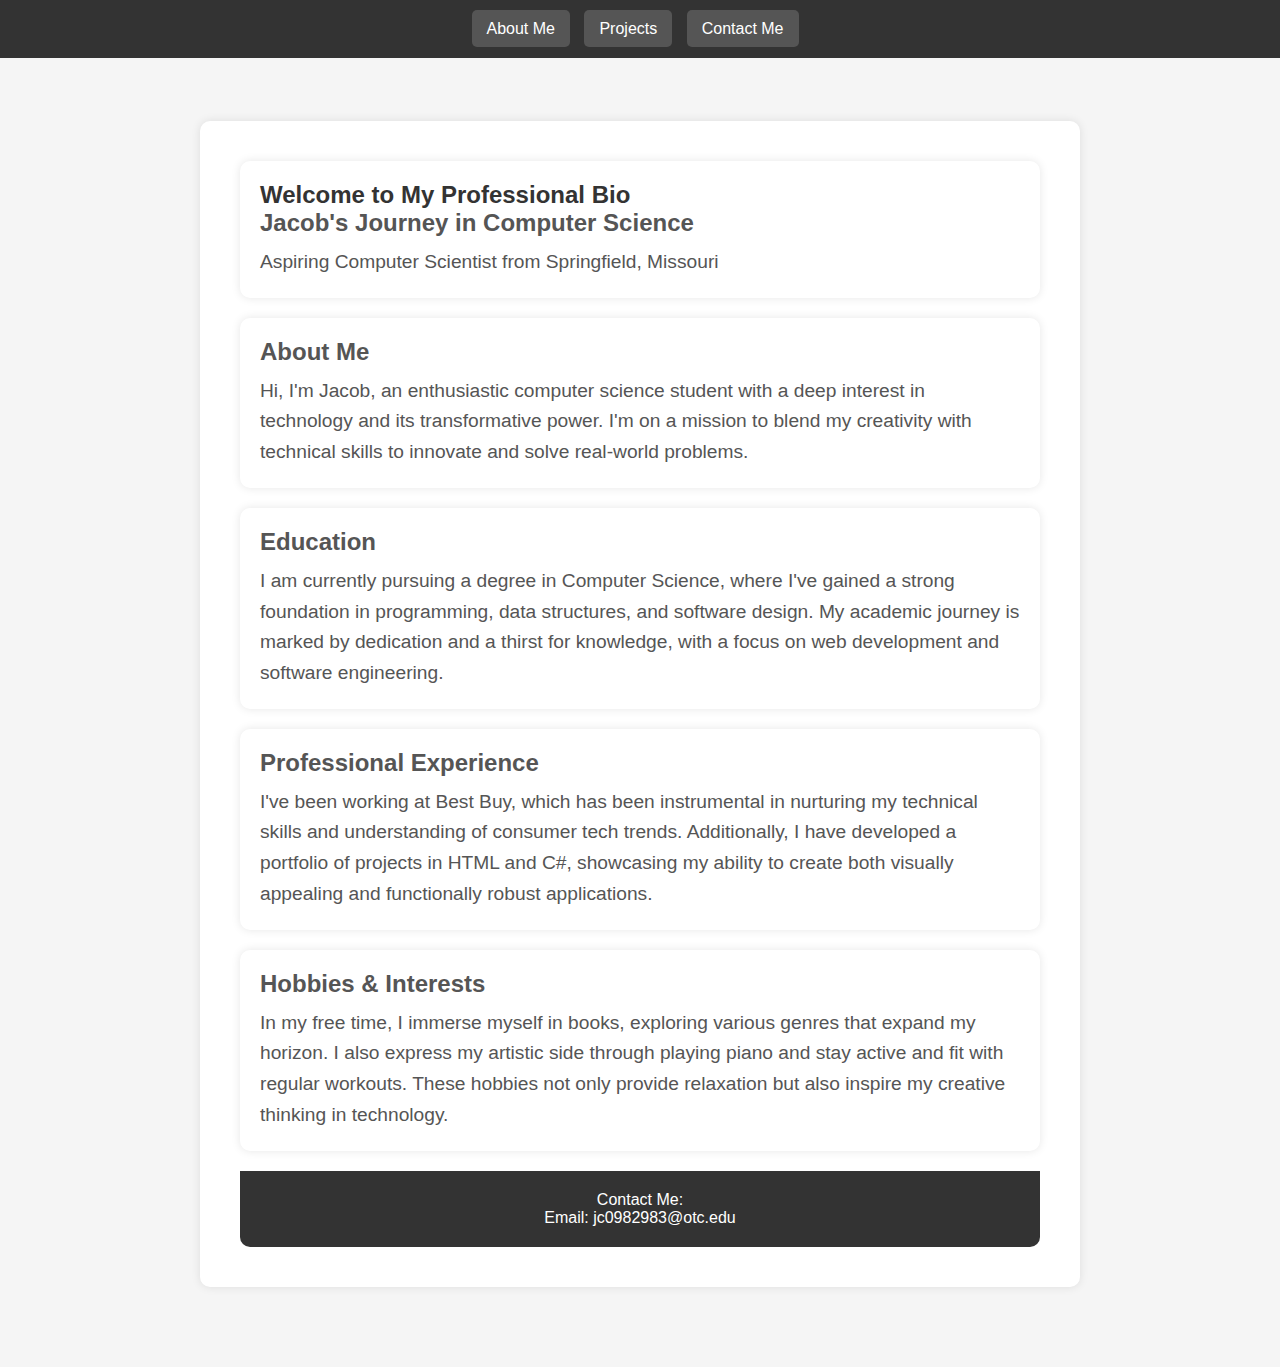
==== index.html @ 84e22508 "save" ====
<!DOCTYPE html>
<html lang="en">
  <head>
    <meta charset="UTF-8" />
    <meta name="viewport" content="width=device-width, initial-scale=1.0" />
    <title>Online Profile</title>
    <link rel="stylesheet" type="text/css" href="styles.css" />
  </head>

  <body class="main-page">
    <div id="navbar">
      <ul>
        <li><a href="index.html">About Me</a></li>
        <li><a href="projects.html">Projects</a></li>
        <li><a href="form.html">Contact Me</a></li>
      </ul>
    </div>

    <header id="header">
      

    </header>

    <div id="content">
      <div class="intro-box">
        <h2>Welcome to My Professional Bio</h2>
        <h1>Jacob's Journey in Computer Science</h1>
        <p>Aspiring Computer Scientist from Springfield, Missouri</p>
      </div>
      
      <div class="about-section">
        <h2>About Me</h2>
        <p>Hi, I'm Jacob, an enthusiastic computer science student with a deep interest in technology and its transformative power. I'm on a mission to blend my creativity with technical skills to innovate and solve real-world problems.</p>
      </div>
      
      <div class="education-box">
        <h2>Education</h2>
        <p>I am currently pursuing a degree in Computer Science, where I've gained a strong foundation in programming, data structures, and software design. My academic journey is marked by dedication and a thirst for knowledge, with a focus on web development and software engineering.</p>
      </div>
      
      <div class="experience-box">
        <h2>Professional Experience</h2>
        <p>I've been working at Best Buy, which has been instrumental in nurturing my technical skills and understanding of consumer tech trends. Additionally, I have developed a portfolio of projects in HTML and C#, showcasing my ability to create both visually appealing and functionally robust applications.</p>
      </div>
      
      <div class="hobbies-section">
        <h2>Hobbies & Interests</h2>
        <p>In my free time, I immerse myself in books, exploring various genres that expand my horizon. I also express my artistic side through playing piano and stay active and fit with regular workouts. These hobbies not only provide relaxation but also inspire my creative thinking in technology.</p>
      </div>
      

      <footer class="contact-footer">
        <p>Contact Me:</p>
        <p>Email: <a href="mailto:jc0982983@otc.edu">jc0982983@otc.edu</a></p>
      </footer>
    </div>
  </body>
</html>
---- styles.css ----
body,
h1,
h2,
h3,
p,
ul,
li {
  margin: 0;
  padding: 0;
}

body {
  font-family: "Trebuchet MS", "Lucida Grande", Verdana, Lucida, Geneva, Helvetica, Arial, sans-serif;
  background-color: #f5f5f5;
  color: #333333;
}

img {
  max-width: 100%; /* Limits the image width to the width of its container */
  height: auto;    /* Automatically adjusts the height to maintain aspect ratio */
}
header {
  width: 100%;
  text-align: center;
  margin: 0 auto;
  padding: 20px 0; 
  background-color: #bdbbbb; /* Example background color */
  box-shadow: 0 2px 4px rgba(0, 0, 0, 0.1); /* Example box shadow */
  border-bottom: 1px solid #ccc; /* Example border */

}


#navbar {
  background-color: #333333;
  color: #ffffff;
  text-align: center;
  padding: 20px 0;
  position: fixed;
  width: 100%;
  top: 0;
  z-index: 1000;
}

#navbar ul {
  list-style: none;
}

#navbar li {
  display: inline;
  margin-right: 10px;
}

#navbar a {
  text-decoration: none;
  color: #ffffff;
  padding: 10px 15px;
  border-radius: 5px;
  background-color: #555555;
}

#navbar a:hover {
  background-color: #777777;
}

#content {
  background-color: #ffffff;
  padding: 40px;
  margin: 80px auto;
  max-width: 800px;
  border-radius: 10px;
  box-shadow: 0 0 10px rgba(0, 0, 0, 0.1);
}

footer {
  background-color: #333333;
  color: #ffffff;
  text-align: center;
  padding: 20px;
  border-radius: 0 0 10px 10px;
}

footer a {
  color: #ffffff;
  text-decoration: none;
}

footer a:hover {
  text-decoration: underline;
}

.intro-box,
.about-section,
.education-box,
.experience-box,
.hobbies-section,
.project-gallery,
.project-item {
  background-color: #ffffff;
  padding: 20px;
  margin-bottom: 20px;
  border-radius: 10px;
  box-shadow: 0 0 10px rgba(0, 0, 0, 0.1);
}

.intro-box h1,
.about-section h2,
.education-box h2,
.experience-box h2,
.hobbies-section h2 {
  color: #555555;
  font-size: 1.5em;
  margin-bottom: 10px;
}

.intro-box p,
.about-section p,
.education-box p,
.experience-box p,
.hobbies-section p {
  color: #555555;
  font-size: 1.2em;
  line-height: 1.6;
}

.project-gallery {
  display: grid;
  grid-template-columns: repeat(auto-fill, minmax(250px, 1fr));
  gap: 20px;
}

.project-item {
  display: flex;
  flex-direction: column;
  align-items: center;
  
}


.project-item img {
  max-width: 100%;
  height: auto;
  display: block;
  margin: 10px;
  border-radius: 15px;
}

.project-item p {
  text-align: center;
  margin-bottom: 5px;
  padding: 10px;
  background-color: #777777;
  border-radius: 15px;
  color: #ffffff;
}

#projects-title {
  font-size: 2em; /* Adjust font size as needed */
  color: #333333d0; /* Adjust color as needed */
  margin: 0; /* Removes default margin */
  padding: 10px 0; /* Adjust padding as needed */
  /* Additional styling */
  padding-top: 50px;
}
/* allows u to click on item */
.project-gallery .lightbox {
  display: none;
  position: fixed;
  z-index: 1000;
  width: 100%;
  height: 100%;
  text-align: center;
  top: 0;
  left: 0;
  background: rgba(0, 0, 0, 0.8);
}

.project-gallery .lightbox:target {
  display: block;
  outline: none;
}

.project-gallery .lightbox img {
  max-width: 90%;
  max-height: 80%;
  margin-top: 2%;
}

.project-gallery .lightbox:target img {
  border: 3px solid white;
}

.project-gallery .lightbox a {
  position: absolute;
  top: 10px;
  right: 10px;
  color: #fff;
  font-size: 30px;
  text-decoration: none;
}

/* button code */

.btn-project {
  display: inline-block;
  background-color: #333;
  color: #fff;
  padding: 10px 20px;
  text-align: center;
  border-radius: 5px;
  text-decoration: none;
  font-weight: bold;
  margin-top: 5px;
  box-shadow: 0 2px 5px rgba(0,0,0,0.3);
  transition: background-color 0.3s, box-shadow 0.3s;
}

.btn-project:hover {
  background-color: #555;
  box-shadow: 0 4px 8px rgba(0,0,0,0.3);
}

/* form */ 
.container {
  background-color: #ffffff; /* Matches your #content style */
  padding: 40px;
  margin: 20px auto; /* Adjust as needed */
  max-width: 800px; /* Matches your #content style */
  border-radius: 10px;
  box-shadow: 0 0 10px rgba(0, 0, 0, 0.1);
  text-align: center; /* Center aligns the form elements */
}

.form-group {
  margin-bottom: 15px; /* Space between each form input */
}

.form-group label {
  display: block; /* Makes label take a full row */
  margin-bottom: 5px; /* Space between label and input */
  color: #555555; /* Style to match your other text */
}

.form-group input[type="text"],
.form-group input[type="email"],
.form-group input[type="number"],
.form-group select,
.form-group textarea {
  width: 100%; /* Full width inputs */
  padding: 10px; /* Padding for input */
  border-radius: 5px; /* Rounded borders */
  border: 1px solid #ccc; /* Border style */
  margin-bottom: 10px; /* Space after each input */
}

.form-group input[type="radio"],
.form-group input[type="checkbox"] {
  margin-right: 5px; /* Space after radio and checkbox */
}

.form-group button[type="submit"] {
  background-color: #333333; /* Matches your button style */
  color: #ffffff;
  padding: 10px 20px;
  border: none;
  border-radius: 5px;
  cursor: pointer;
  text-transform: uppercase; /* Optional: makes text uppercase */
}

.form-group button[type="submit"]:hover {
  background-color: #555555; /* Darker on hover */
}

/* Responsive adjustments */
@media (max-width: 768px) {
  .container {
      width: 90%; /* More width on smaller screens */
      padding: 20px;
  }
}
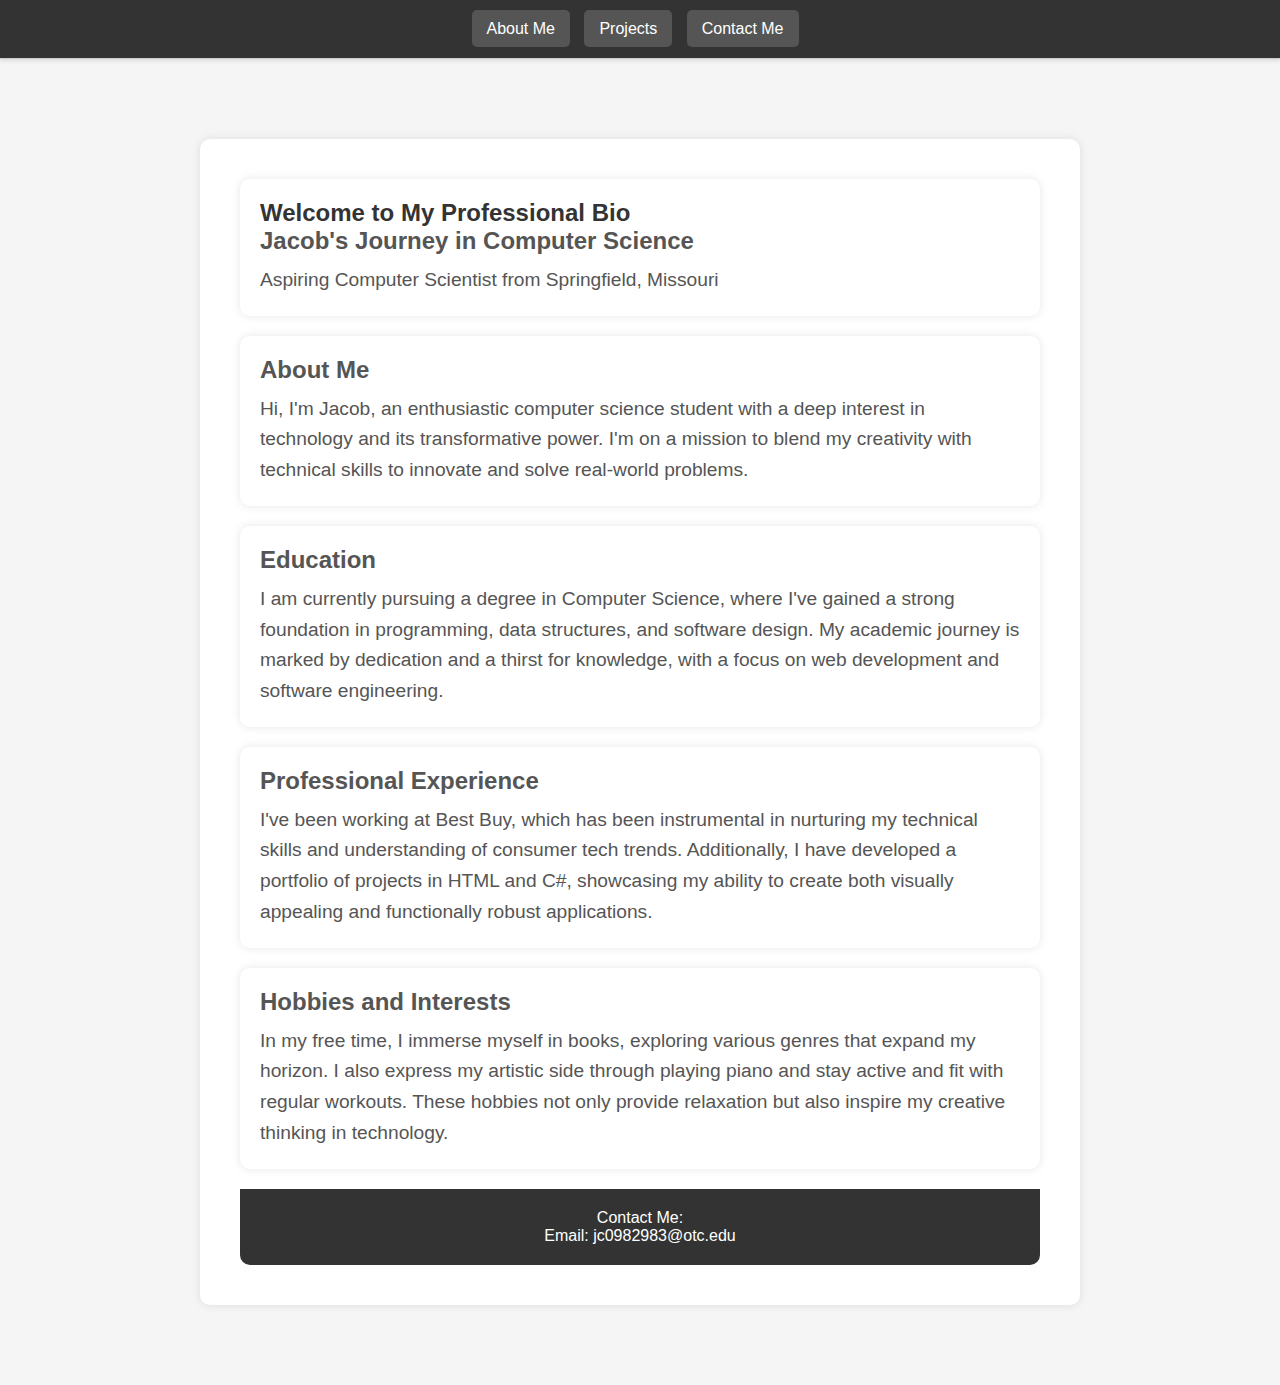
==== commit 09179721: "save" ====
--- a/index.html
+++ b/index.html
@@ -17,8 +17,7 @@
     </div>
 
     <header id="header">
-      
-
+      About Me 
     </header>
 
     <div id="content">
@@ -44,7 +43,7 @@
       </div>
       
       <div class="hobbies-section">
-        <h2>Hobbies & Interests</h2>
+        <h2>Hobbies and Interests</h2>
         <p>In my free time, I immerse myself in books, exploring various genres that expand my horizon. I also express my artistic side through playing piano and stay active and fit with regular workouts. These hobbies not only provide relaxation but also inspire my creative thinking in technology.</p>
       </div>
       
--- a/styles.css
+++ b/styles.css
@@ -16,17 +16,17 @@
 }
 
 img {
-  max-width: 100%; /* Limits the image width to the width of its container */
-  height: auto;    /* Automatically adjusts the height to maintain aspect ratio */
+  max-width: 100%; 
+  height: auto;    
 }
 header {
   width: 100%;
   text-align: center;
   margin: 0 auto;
   padding: 20px 0; 
-  background-color: #bdbbbb; /* Example background color */
-  box-shadow: 0 2px 4px rgba(0, 0, 0, 0.1); /* Example box shadow */
-  border-bottom: 1px solid #ccc; /* Example border */
+  background-color: #bdbbbb; 
+  box-shadow: 0 2px 4px rgba(0, 0, 0, 0.1); 
+  border-bottom: 1px solid #ccc; 
 
 }
 
@@ -155,11 +155,11 @@
 }
 
 #projects-title {
-  font-size: 2em; /* Adjust font size as needed */
-  color: #333333d0; /* Adjust color as needed */
-  margin: 0; /* Removes default margin */
-  padding: 10px 0; /* Adjust padding as needed */
-  /* Additional styling */
+  font-size: 2em; 
+  color: #333333d0; 
+  margin: 0; 
+  padding: 10px 0; 
+  
   padding-top: 50px;
 }
 /* allows u to click on item */
@@ -222,23 +222,23 @@
 
 /* form */ 
 .container {
-  background-color: #ffffff; /* Matches your #content style */
+  background-color: #ffffff; 
   padding: 40px;
-  margin: 20px auto; /* Adjust as needed */
-  max-width: 800px; /* Matches your #content style */
+  margin: 20px auto; 
+  max-width: 800px; 
   border-radius: 10px;
   box-shadow: 0 0 10px rgba(0, 0, 0, 0.1);
-  text-align: center; /* Center aligns the form elements */
+  text-align: center; 
 }
 
 .form-group {
-  margin-bottom: 15px; /* Space between each form input */
+  margin-bottom: 15px; 
 }
 
 .form-group label {
-  display: block; /* Makes label take a full row */
-  margin-bottom: 5px; /* Space between label and input */
-  color: #555555; /* Style to match your other text */
+  display: block; 
+  margin-bottom: 5px; 
+  color: #555555; 
 }
 
 .form-group input[type="text"],
@@ -246,36 +246,35 @@
 .form-group input[type="number"],
 .form-group select,
 .form-group textarea {
-  width: 100%; /* Full width inputs */
-  padding: 10px; /* Padding for input */
-  border-radius: 5px; /* Rounded borders */
-  border: 1px solid #ccc; /* Border style */
-  margin-bottom: 10px; /* Space after each input */
+  width: 100%; 
+  padding: 10px;
+  border-radius: 5px;
+  border: 1px solid #ccc; 
+  margin-bottom: 10px; 
 }
 
 .form-group input[type="radio"],
 .form-group input[type="checkbox"] {
-  margin-right: 5px; /* Space after radio and checkbox */
+  margin-right: 5px; 
 }
 
 .form-group button[type="submit"] {
-  background-color: #333333; /* Matches your button style */
+  background-color: #333333; 
   color: #ffffff;
   padding: 10px 20px;
   border: none;
   border-radius: 5px;
   cursor: pointer;
-  text-transform: uppercase; /* Optional: makes text uppercase */
+  text-transform: uppercase; 
 }
 
 .form-group button[type="submit"]:hover {
-  background-color: #555555; /* Darker on hover */
-}
-
-/* Responsive adjustments */
+  background-color: #555555; 
+}
+
 @media (max-width: 768px) {
   .container {
-      width: 90%; /* More width on smaller screens */
+      width: 90%; 
       padding: 20px;
   }
 }
